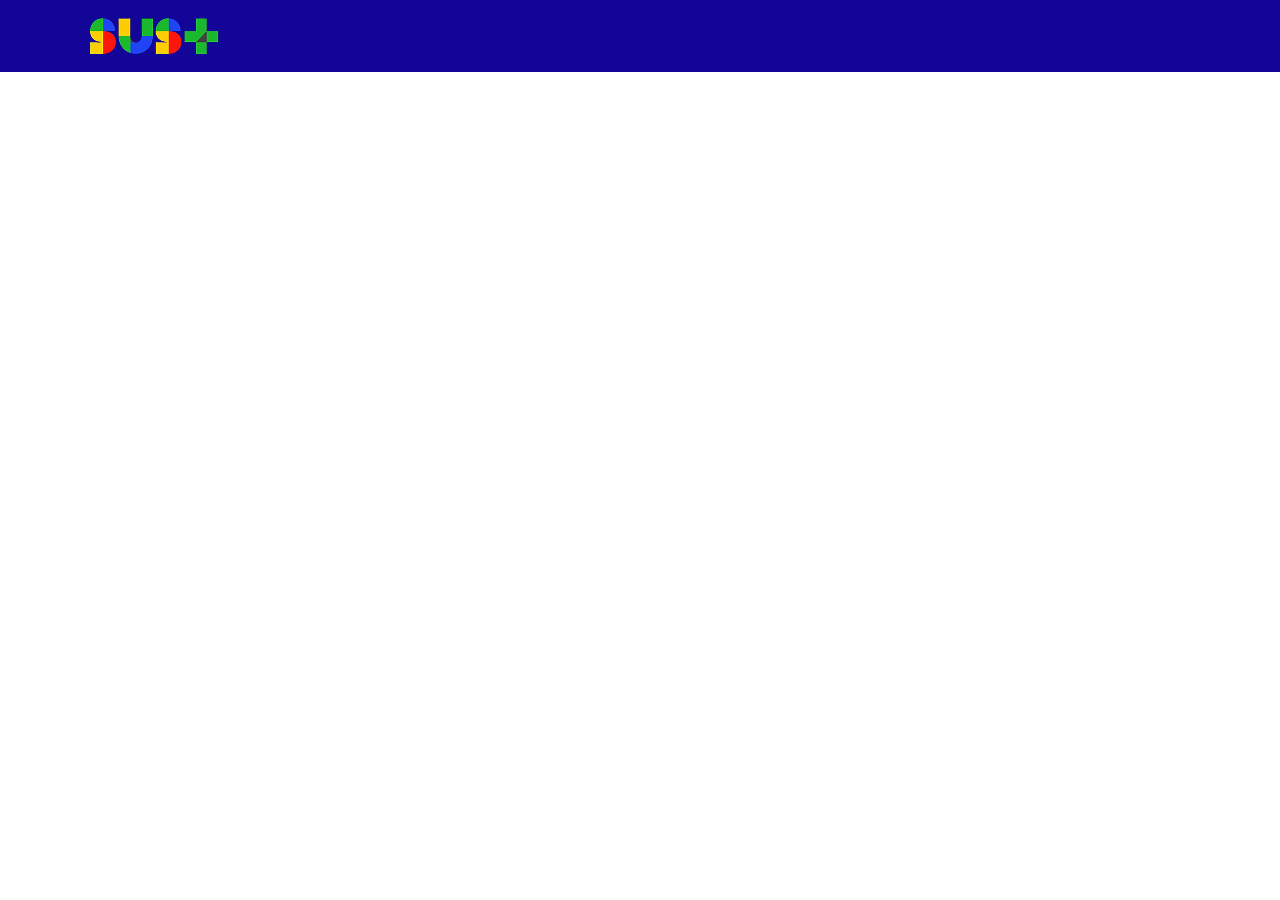
==== SUS-Plus/index.html @ 1199a369 "começando algumas coisas" ====
<!DOCTYPE html>
<html lang="pt-br">
    <head>
        <meta charset="UTF-8">
        <meta name="viewport" content="width=device-width, initial-scale=1.0">
        <title>SUS+</title>
        <link rel="stylesheet" href="CSS/style.css">
        <link href="https://cdn.jsdelivr.net/npm/bootstrap@5.3.8/dist/css/bootstrap.min.css" rel="stylesheet" integrity="sha384-sRIl4kxILFvY47J16cr9ZwB07vP4J8+LH7qKQnuqkuIAvNWLzeN8tE5YBujZqJLB" crossorigin="anonymous">
    </head>
    <body>
        <header>
            <div class="container">
                <div class="inicial">
                    <img src="resources/images/logo_sus 2.png" alt="logo-sus-plus">
                </div>
                <div class="login">
                    
                </div>
            </div>
        </header>
        <nav></nav>
        <main></main>
        <footer></footer>


        <script src="js/script.js"></script>
        <script src="https://cdn.jsdelivr.net/npm/bootstrap@5.3.8/dist/js/bootstrap.bundle.min.js" integrity="sha384-FKyoEForCGlyvwx9Hj09JcYn3nv7wiPVlz7YYwJrWVcXK/BmnVDxM+D2scQbITxI" crossorigin="anonymous"></script>
    </body>
</html>
---- SUS-Plus/CSS/style.css ----
* {
    margin: 0;
    padding: 0;
}

header {
    height: 8vh;
    width: 100%;
    background-color: #130598;
    display: flex;
    justify-content: center;
    align-items: center;
}

.inicial img{
    margin-left: 5px;
}
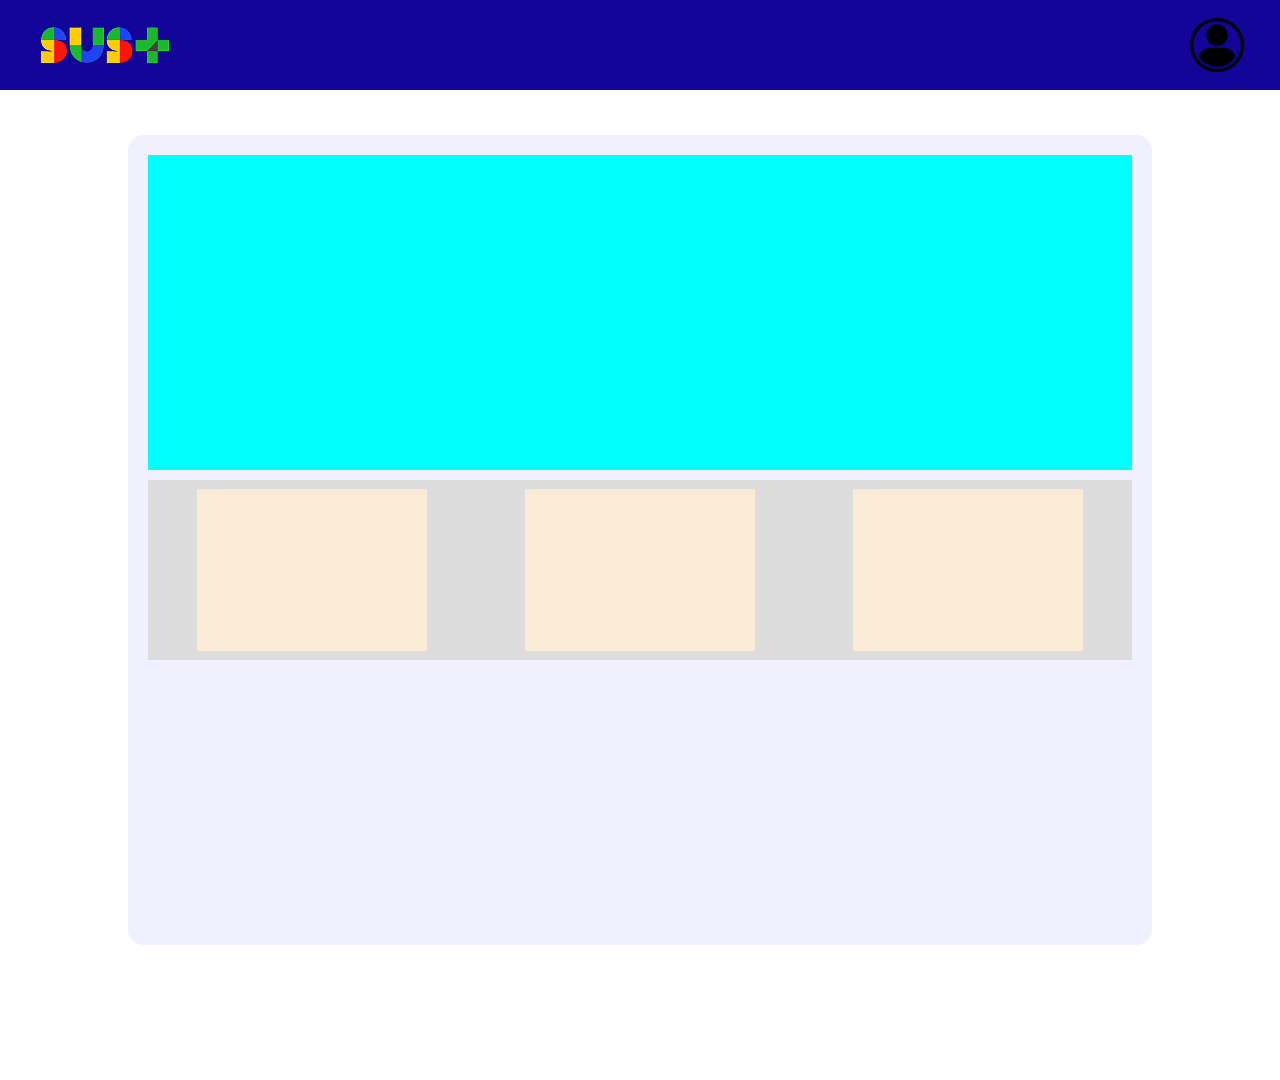
==== commit 5048b663: "Avanços no desenvolvimento de multiplas telas" ====
--- a/SUS-Plus/index.html
+++ b/SUS-Plus/index.html
@@ -5,21 +5,33 @@
         <meta name="viewport" content="width=device-width, initial-scale=1.0">
         <title>SUS+</title>
         <link rel="stylesheet" href="CSS/style.css">
+        <link rel="stylesheet" href="CSS/inicialstyle.css">
         <link href="https://cdn.jsdelivr.net/npm/bootstrap@5.3.8/dist/css/bootstrap.min.css" rel="stylesheet" integrity="sha384-sRIl4kxILFvY47J16cr9ZwB07vP4J8+LH7qKQnuqkuIAvNWLzeN8tE5YBujZqJLB" crossorigin="anonymous">
     </head>
     <body>
         <header>
-            <div class="container">
-                <div class="inicial">
-                    <img src="resources/images/logo_sus 2.png" alt="logo-sus-plus">
+            <div class="organizador">
+                <div class="inicial w-25 d-flex">
+                    <img height="80%" src="resources/images/logo_sus 2.png" alt="logo-sus-plus">
                 </div>
                 <div class="login">
-                    
+                    <a href="#"><img height="60px" src="resources/images/avatar.png" alt="login-user-photo"></a>
                 </div>
             </div>
         </header>
         <nav></nav>
-        <main></main>
+        <main>
+            <div class="conteudo">
+                <div class="anuncios">
+
+                </div>
+                <div class="concientizacao">
+                    <div class="opcaocons"></div>
+                    <div class="opcaocons"></div>
+                    <div class="opcaocons"></div>
+                </div>
+            </div>
+        </main>
         <footer></footer>
 
 
--- a/SUS-Plus/CSS/style.css
+++ b/SUS-Plus/CSS/style.css
@@ -3,15 +3,47 @@
     padding: 0;
 }
 
+body {
+    background-color: #dedefe;
+}
+
 header {
-    height: 8vh;
+    height: 10vh;
     width: 100%;
     background-color: #130598;
     display: flex;
+    flex-direction: row;
     justify-content: center;
     align-items: center;
+    position: fixed;
+    top: 0%;
+    left: 0%;
 }
 
 .inicial img{
     margin-left: 5px;
-}+}
+
+.inicial {
+    display: flex;
+    justify-content: space-between;
+
+}
+
+.organizador {
+    width: 100%;
+    display: flex;
+    justify-content: space-around;
+    align-items: center;
+    gap: 60%;
+}
+
+.conteudo {
+    background-color: #f0f0fe;
+    width: 80vw;
+    margin: 15vh auto;
+    height: 90vh;
+    border-radius: 15px;
+    padding: 20px;
+}
+
--- a/SUS-Plus/CSS/inicialstyle.css
+++ b/SUS-Plus/CSS/inicialstyle.css
@@ -0,0 +1,26 @@
+/*--- Aba Anuncios ---*/
+
+.anuncios {
+    width: 100%;
+    height: 35vh;
+    background-color: aqua;
+}
+
+
+/*--- Aba conscientização ---*/
+
+.concientizacao {
+    width: 100%;
+    height: 20vh;
+    background-color: gainsboro;
+    margin-top: 10px;
+    display: flex;
+    justify-content: space-around;
+    align-items: center;
+}
+
+.opcaocons {
+    width: 18vw;
+    height: 18vh;
+    background-color: antiquewhite;
+}
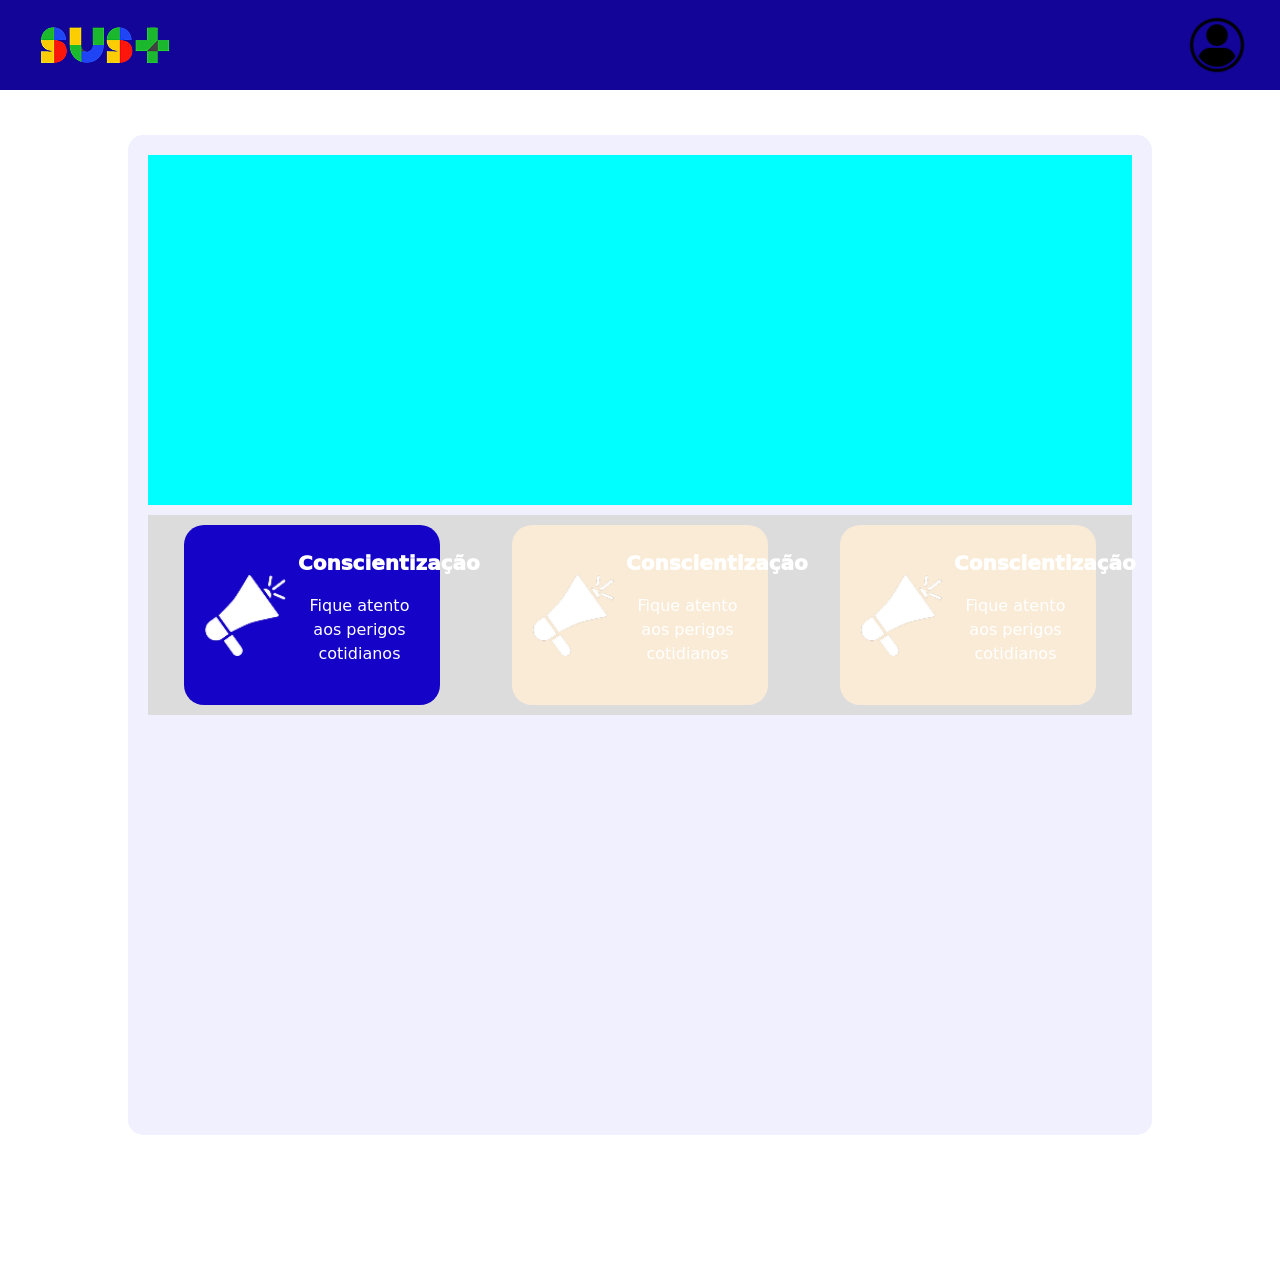
==== commit a80cb612: "Sincronização de trabalhos" ====
--- a/SUS-Plus/index.html
+++ b/SUS-Plus/index.html
@@ -26,9 +26,35 @@
 
                 </div>
                 <div class="concientizacao">
-                    <div class="opcaocons"></div>
-                    <div class="opcaocons"></div>
-                    <div class="opcaocons"></div>
+                    <a href="./conscientizacao.html" class="config_link" id="conscientizacao">
+                        <div class="opcaocons" id="cssid_opc1">
+                            <img src="resources/images/advertising.png" alt="advertising">
+                            <div class="central_info">
+                                <p class="title_cons">Conscientização</p>
+                                <p class="desc_cons">Fique atento aos perigos cotidianos</p>
+                            </div>
+                        </div>
+                    </a>
+                    <a href="#" class="config_link" id="conscientizacao">
+                        <div class="opcaocons" id="cssid_opc2">
+                            <img src="resources/images/advertising.png" alt="advertising">
+                            <div class="central_info">
+                                <p class="title_cons">Conscientização</p>
+                                <p class="desc_cons">Fique atento aos perigos cotidianos</p>
+                            </div>
+                        </div>
+                    </a>
+                    <a href="#" class="config_link" id="conscientizacao">
+                        <div class="opcaocons" id="cssid_opc3">
+                            <img src="resources/images/advertising.png" alt="advertising">
+                            <div class="central_info">
+                                <p class="title_cons">Conscientização</p>
+                                <p class="desc_cons">Fique atento aos perigos cotidianos</p>
+                            </div>
+                        </div>
+                    </a>
+                    
+                    
                 </div>
             </div>
         </main>
--- a/SUS-Plus/CSS/style.css
+++ b/SUS-Plus/CSS/style.css
@@ -42,7 +42,7 @@
     background-color: #f0f0fe;
     width: 80vw;
     margin: 15vh auto;
-    height: 90vh;
+    height: 1000px;
     border-radius: 15px;
     padding: 20px;
 }
--- a/SUS-Plus/CSS/inicialstyle.css
+++ b/SUS-Plus/CSS/inicialstyle.css
@@ -2,7 +2,7 @@
 
 .anuncios {
     width: 100%;
-    height: 35vh;
+    height: 350px;
     background-color: aqua;
 }
 
@@ -11,7 +11,7 @@
 
 .concientizacao {
     width: 100%;
-    height: 20vh;
+    height: 200px;
     background-color: gainsboro;
     margin-top: 10px;
     display: flex;
@@ -19,8 +19,42 @@
     align-items: center;
 }
 
+.config_link {
+    text-decoration: none;
+}
+
 .opcaocons {
-    width: 18vw;
-    height: 18vh;
+    width: 20vw;
+    height: 180px;
     background-color: antiquewhite;
+    border-radius: 20px;
+    display: flex;
+    flex-direction: row;
+    align-items: center;
+    justify-content: center;
+    gap: 10px;
+    padding: 5px;
+    transition: .4s;
+}
+
+.opcaocons img {
+    width: 85px;
+}
+
+#cssid_opc1 {
+    background-color: #1503c7;
+}
+
+.central_info {
+    width: 50%;
+    text-align: center;
+}
+
+.title_cons, .desc_cons {
+    color: white;
+}
+
+.title_cons {
+    font-weight: 1000;
+    font-size: 20px;
 }
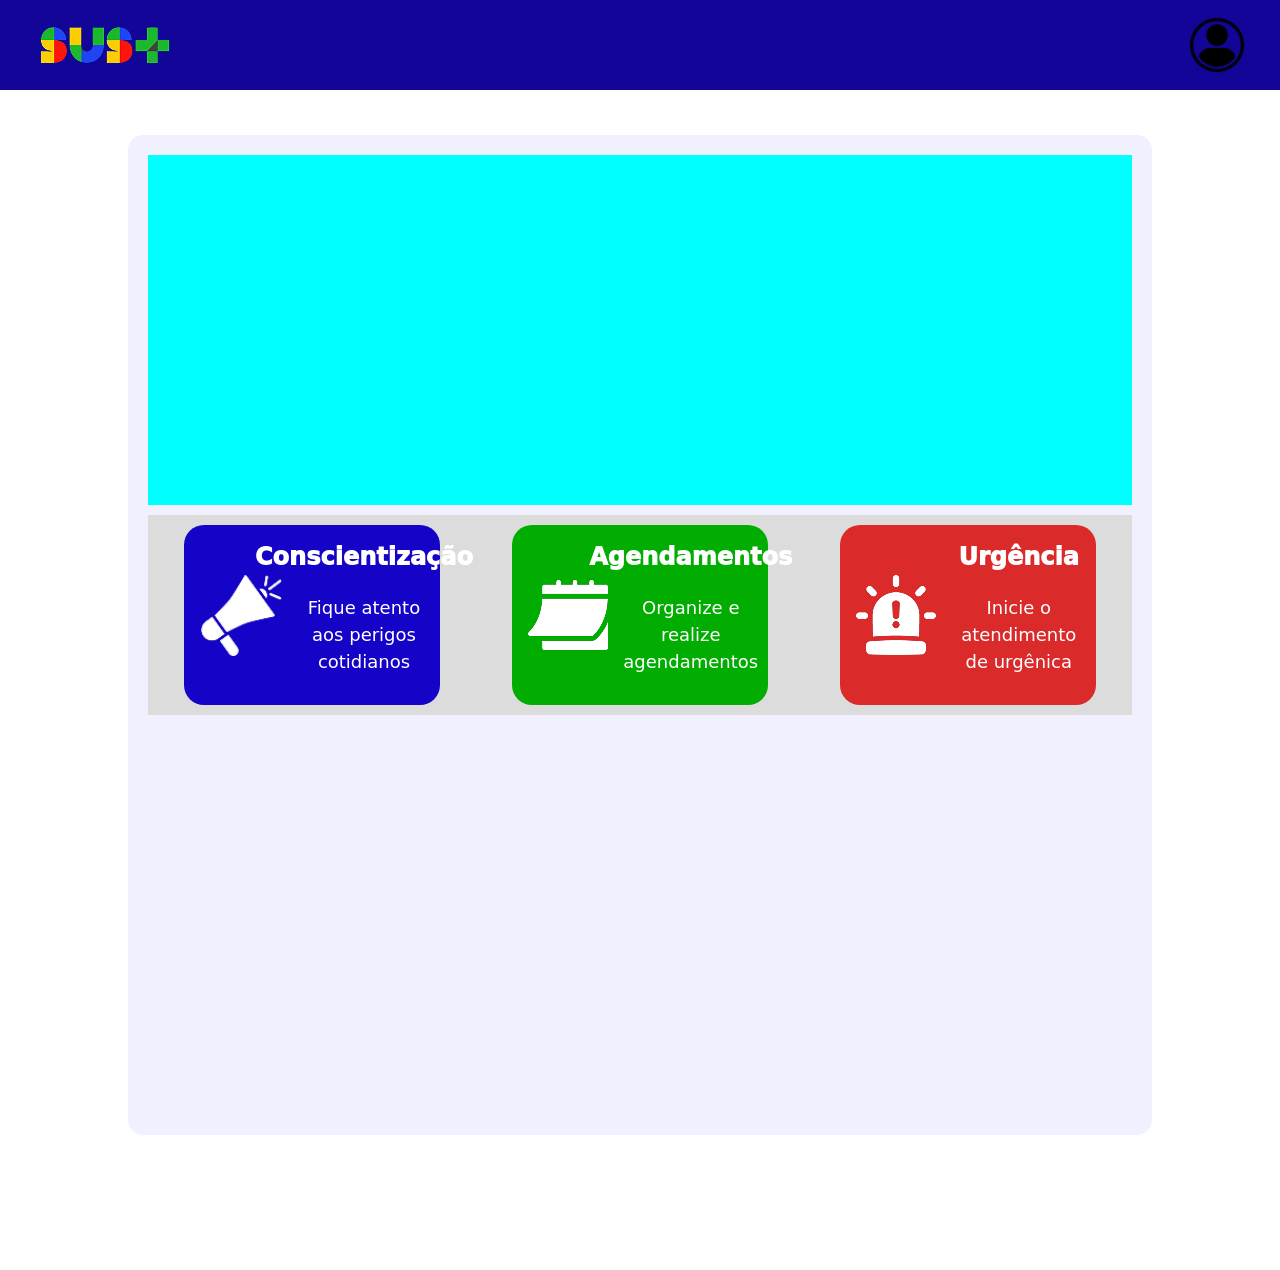
==== commit 24d8e45b: "Personalizaçcao da Conscientização" ====
--- a/SUS-Plus/index.html
+++ b/SUS-Plus/index.html
@@ -28,7 +28,7 @@
                 <div class="concientizacao">
                     <a href="./conscientizacao.html" class="config_link" id="conscientizacao">
                         <div class="opcaocons" id="cssid_opc1">
-                            <img src="resources/images/advertising.png" alt="advertising">
+                            <img class="icon_cons" src="resources/images/advertising.png" alt="advertising">
                             <div class="central_info">
                                 <p class="title_cons">Conscientização</p>
                                 <p class="desc_cons">Fique atento aos perigos cotidianos</p>
@@ -37,19 +37,19 @@
                     </a>
                     <a href="#" class="config_link" id="conscientizacao">
                         <div class="opcaocons" id="cssid_opc2">
-                            <img src="resources/images/advertising.png" alt="advertising">
+                            <img src="resources/images/calendar.png" alt="advertising">
                             <div class="central_info">
-                                <p class="title_cons">Conscientização</p>
-                                <p class="desc_cons">Fique atento aos perigos cotidianos</p>
+                                <p class="title_cons">Agendamentos</p>
+                                <p class="desc_cons">Organize e realize agendamentos</p>
                             </div>
                         </div>
                     </a>
                     <a href="#" class="config_link" id="conscientizacao">
                         <div class="opcaocons" id="cssid_opc3">
-                            <img src="resources/images/advertising.png" alt="advertising">
+                            <img src="resources/images/siren.png" alt="advertising">
                             <div class="central_info">
-                                <p class="title_cons">Conscientização</p>
-                                <p class="desc_cons">Fique atento aos perigos cotidianos</p>
+                                <p class="title_cons">Urgência</p>
+                                <p class="desc_cons">Inicie o atendimento de urgênica</p>
                             </div>
                         </div>
                     </a>
--- a/SUS-Plus/CSS/inicialstyle.css
+++ b/SUS-Plus/CSS/inicialstyle.css
@@ -30,14 +30,14 @@
     border-radius: 20px;
     display: flex;
     flex-direction: row;
+    flex-wrap: nowrap;
     align-items: center;
-    justify-content: center;
-    gap: 10px;
+    justify-content: space-around;
     padding: 5px;
     transition: .4s;
 }
 
-.opcaocons img {
+.icon_cons {
     width: 85px;
 }
 
@@ -45,16 +45,36 @@
     background-color: #1503c7;
 }
 
+#cssid_opc2 {
+    background-color: #00ad00;
+}
+
+#cssid_opc3 {
+    background-color: #da2a2a;
+}
+
 .central_info {
     width: 50%;
     text-align: center;
+    display: flex;
+    align-items: center;
+    flex-direction: column;
+    justify-content: center;
+    gap: 3px;
 }
 
 .title_cons, .desc_cons {
     color: white;
+    text-align: center;
 }
 
 .title_cons {
     font-weight: 1000;
-    font-size: 20px;
+    font-size: 24px;
+    display: inline;
+}
+
+.desc_cons {
+    font-weight: 500;
+    font-size: 18px;
 }
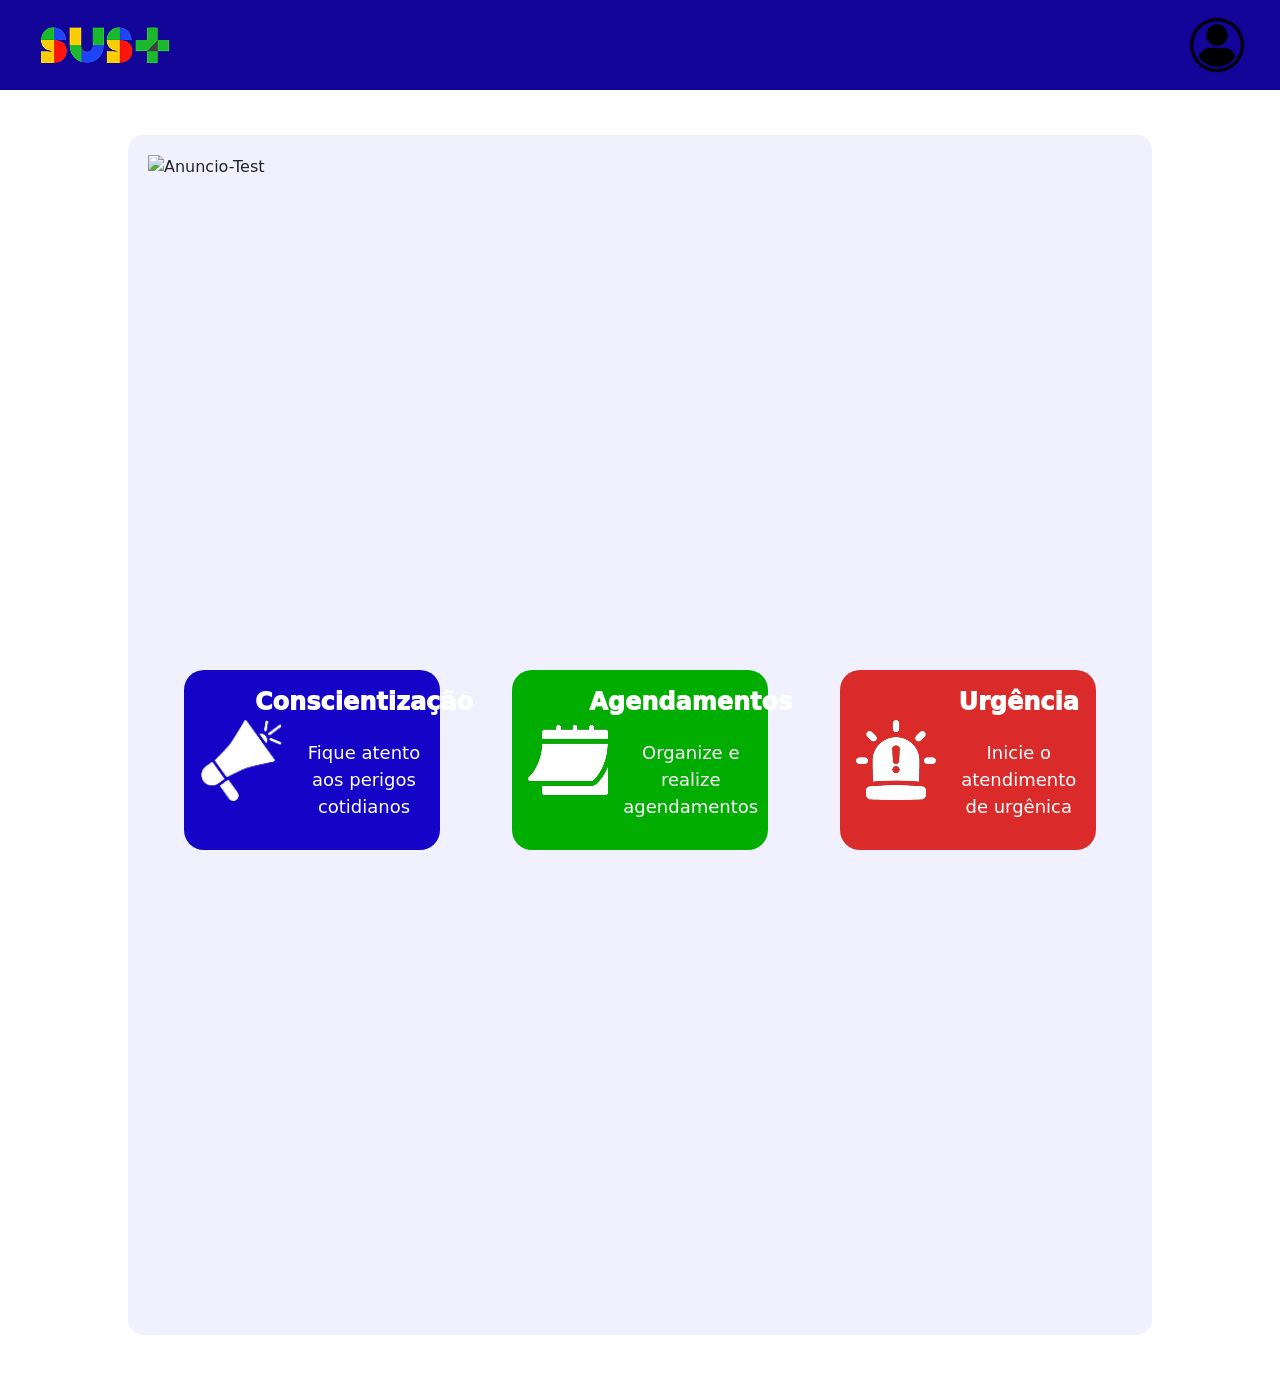
==== commit 5f3f2b7a: "Alterações e edições" ====
--- a/SUS-Plus/index.html
+++ b/SUS-Plus/index.html
@@ -24,6 +24,7 @@
             <div class="conteudo">
                 <div class="anuncios">
 
+                    <img src="resources/images/Group 20.png" alt="Anuncio-Test">
                 </div>
                 <div class="concientizacao">
                     <a href="./conscientizacao.html" class="config_link" id="conscientizacao">
@@ -53,8 +54,18 @@
                             </div>
                         </div>
                     </a>
-                    
-                    
+                </div>
+                <div class="agenda_resumo">
+                    <div class="calendario">
+                        <div class="head_resumo" id="r_cal">
+
+                        </div>
+                    </div>
+                    <div class="agenda">
+                        <div class="head_resumo" id="r_age">
+
+                        </div>
+                    </div>
                 </div>
             </div>
         </main>
--- a/SUS-Plus/CSS/style.css
+++ b/SUS-Plus/CSS/style.css
@@ -15,7 +15,7 @@
     flex-direction: row;
     justify-content: center;
     align-items: center;
-    position: fixed;
+    position: sticky;
     top: 0%;
     left: 0%;
 }
@@ -41,8 +41,8 @@
 .conteudo {
     background-color: #f0f0fe;
     width: 80vw;
-    margin: 15vh auto;
-    height: 1000px;
+    margin: 5vh auto;
+    height: 1200px;
     border-radius: 15px;
     padding: 20px;
 }
--- a/SUS-Plus/CSS/inicialstyle.css
+++ b/SUS-Plus/CSS/inicialstyle.css
@@ -2,8 +2,15 @@
 
 .anuncios {
     width: 100%;
-    height: 350px;
-    background-color: aqua;
+    height: 55vh;
+    display: flex;
+    align-items: center;
+    justify-content: center;
+}
+
+.anuncios img {
+    height: 100%;
+    width: 100%;
 }
 
 
@@ -12,7 +19,6 @@
 .concientizacao {
     width: 100%;
     height: 200px;
-    background-color: gainsboro;
     margin-top: 10px;
     display: flex;
     justify-content: space-around;
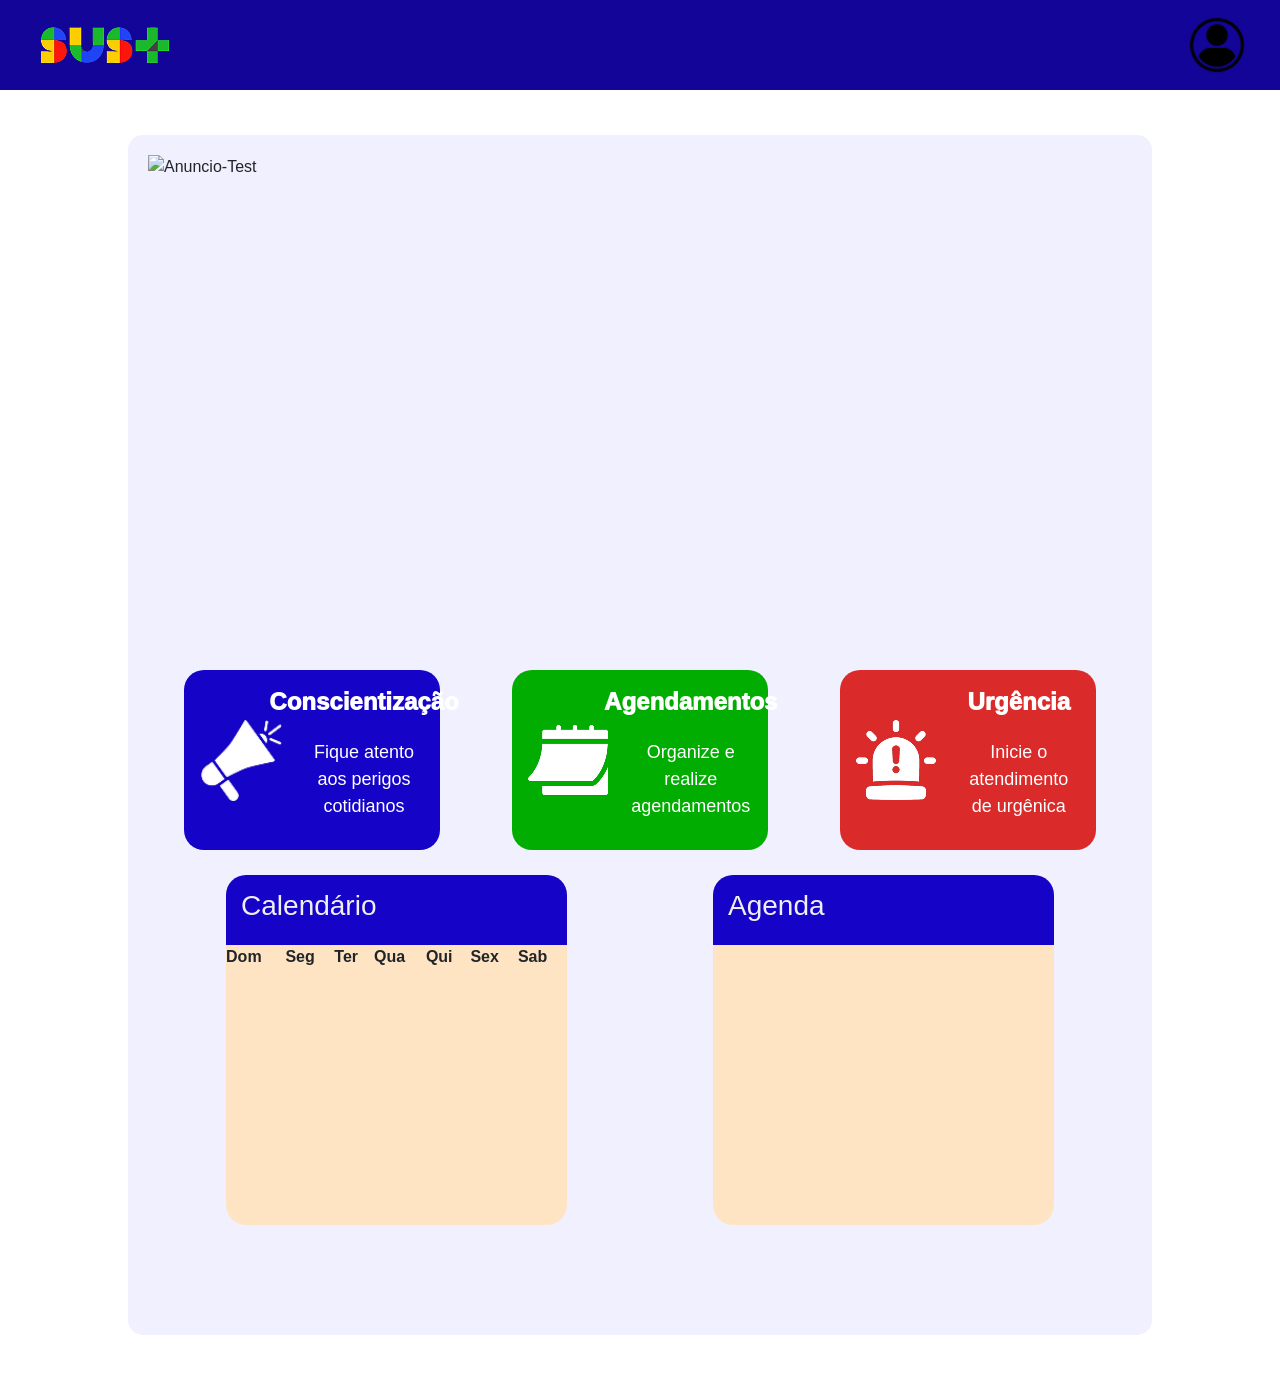
==== commit 3cc70539: "Construção inicial do Calendario e da Agenda + Estilizações e Animações" ====
--- a/SUS-Plus/index.html
+++ b/SUS-Plus/index.html
@@ -27,7 +27,7 @@
                     <img src="resources/images/Group 20.png" alt="Anuncio-Test">
                 </div>
                 <div class="concientizacao">
-                    <a href="./conscientizacao.html" class="config_link" id="conscientizacao">
+                    <a href="./conscientizacao/" class="config_link" id="conscientizacao">
                         <div class="opcaocons" id="cssid_opc1">
                             <img class="icon_cons" src="resources/images/advertising.png" alt="advertising">
                             <div class="central_info">
@@ -36,7 +36,7 @@
                             </div>
                         </div>
                     </a>
-                    <a href="#" class="config_link" id="conscientizacao">
+                    <a href="agendamento/" class="config_link" id="agendamento">
                         <div class="opcaocons" id="cssid_opc2">
                             <img src="resources/images/calendar.png" alt="advertising">
                             <div class="central_info">
@@ -45,7 +45,7 @@
                             </div>
                         </div>
                     </a>
-                    <a href="#" class="config_link" id="conscientizacao">
+                    <a href="agendamento/urgencia/" class="config_link" id="urgencia">
                         <div class="opcaocons" id="cssid_opc3">
                             <img src="resources/images/siren.png" alt="advertising">
                             <div class="central_info">
@@ -56,15 +56,31 @@
                     </a>
                 </div>
                 <div class="agenda_resumo">
-                    <div class="calendario">
+                    <div class="age_cal" id="calendario_id">
                         <div class="head_resumo" id="r_cal">
-
+                            <h3 class="nome_resumo">Calendário</h3>
+                            <h4 id="mes_resumo"></h4>
                         </div>
+                        <table id="calendario">
+                            <thead>
+                                <th>Dom</th>
+                                <th>Seg</th>
+                                <th>Ter</th>
+                                <th>Qua</th>
+                                <th>Qui</th>
+                                <th>Sex</th>
+                                <th>Sab</th>
+                            </thead>
+                            <tbody id="dias_resumo">
+                                <!-- Tudo aqui é gerado via Javascript -->
+                            </tbody>
+                        </table>
                     </div>
-                    <div class="agenda">
+                    <div class="age_cal" id="agenda_id">
                         <div class="head_resumo" id="r_age">
-
+                            <h3 class="nome_resumo">Agenda</h3>
                         </div>
+                        <ul class="agendamento"></ul>
                     </div>
                 </div>
             </div>
--- a/SUS-Plus/CSS/style.css
+++ b/SUS-Plus/CSS/style.css
@@ -1,6 +1,7 @@
 * {
     margin: 0;
     padding: 0;
+    font-family: Arial, Helvetica, sans-serif;
 }
 
 body {
--- a/SUS-Plus/CSS/inicialstyle.css
+++ b/SUS-Plus/CSS/inicialstyle.css
@@ -43,6 +43,14 @@
     transition: .4s;
 }
 
+.opcaocons:hover {
+    box-shadow: 0 4px 8px gray;
+}
+
+.opcaocons:active {
+    transform: translateY(1px);
+}
+
 .icon_cons {
     width: 85px;
 }
@@ -83,4 +91,46 @@
 .desc_cons {
     font-weight: 500;
     font-size: 18px;
-}+}
+
+/*--- Aba Agenda Resumo ---*/
+
+.agenda_resumo {
+    height: 40vh;
+    width: 100%;
+    margin-top: 10px;
+    padding: 5px;
+    display: flex;
+    flex-direction: row;
+    justify-content: space-around;
+}
+
+.age_cal {
+    background-color: bisque;
+    width: 35%;
+    height: 100%;
+    border-radius: 20px;
+    display: flex;
+    flex-direction: column;
+    flex-wrap: nowrap;
+
+}
+
+.age_cal .head_resumo {
+    width: 100%;
+    background-color: #1503c7;
+    height: 20%;
+    border-top-left-radius: 20px;
+    border-top-right-radius: 20px;
+    display: flex;
+    align-items: center;
+    justify-content: space-between;
+    padding: 0 15px;
+}
+
+.head_resumo .nome_resumo {
+    color: #efefef;
+    text-align: left;
+    font-family: Arial, Helvetica, sans-serif;
+}
+
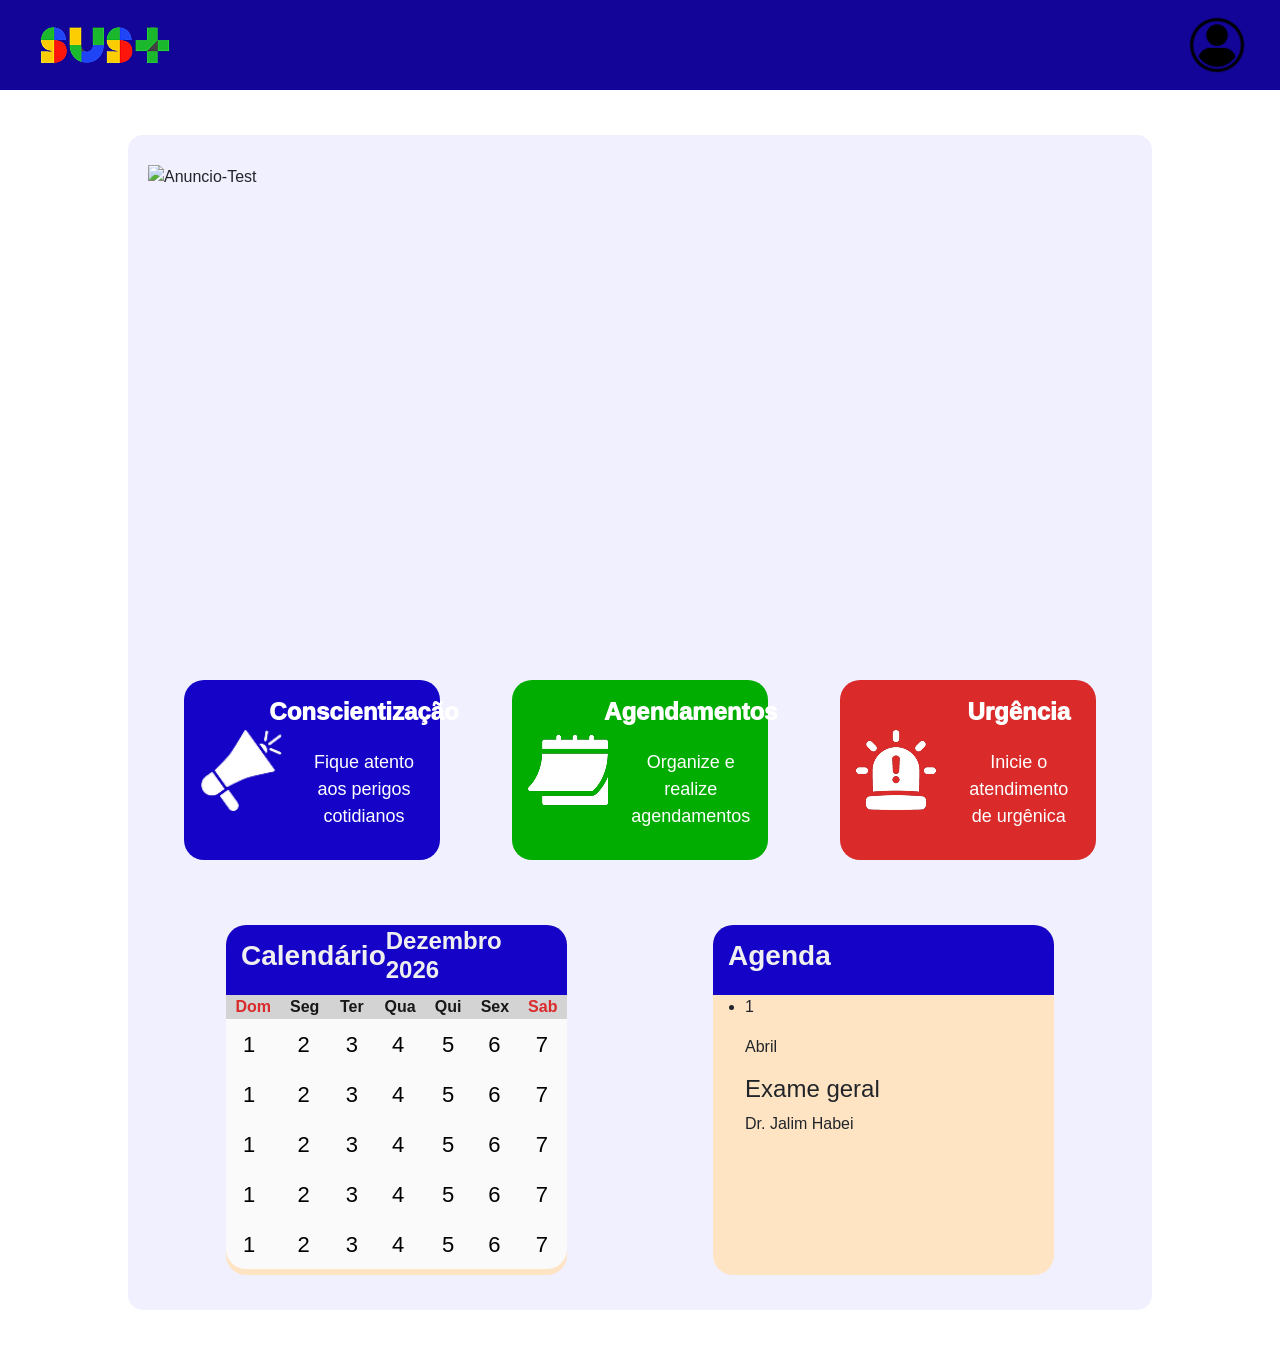
==== commit 5bb6e724: "Sincronização de códigos" ====
--- a/SUS-Plus/index.html
+++ b/SUS-Plus/index.html
@@ -63,16 +63,64 @@
                         </div>
                         <table id="calendario">
                             <thead>
-                                <th>Dom</th>
-                                <th>Seg</th>
-                                <th>Ter</th>
-                                <th>Qua</th>
-                                <th>Qui</th>
-                                <th>Sex</th>
-                                <th>Sab</th>
+                                <tr id="dias_semana">
+                                    <th class="final_semana_head">Dom</th>
+                                    <th>Seg</th>
+                                    <th>Ter</th>
+                                    <th>Qua</th>
+                                    <th>Qui</th>
+                                    <th>Sex</th>
+                                    <th class="final_semana_head">Sab</th>
+                                </tr>
                             </thead>
                             <tbody id="dias_resumo">
                                 <!-- Tudo aqui é gerado via Javascript -->
+                                 <!-- Itens de teste -->
+                                <tr>
+                                    <td>1</td>
+                                    <td>2</td>
+                                    <td>3</td>
+                                    <td>4</td>
+                                    <td>5</td>
+                                    <td>6</td>
+                                    <td>7</td>
+                                </tr>
+                                <tr>
+                                    <td>1</td>
+                                    <td>2</td>
+                                    <td>3</td>
+                                    <td>4</td>
+                                    <td>5</td>
+                                    <td>6</td>
+                                    <td>7</td>
+                                </tr>
+                                <tr>
+                                    <td>1</td>
+                                    <td>2</td>
+                                    <td>3</td>
+                                    <td>4</td>
+                                    <td>5</td>
+                                    <td>6</td>
+                                    <td>7</td>
+                                </tr>
+                                <tr>
+                                    <td>1</td>
+                                    <td>2</td>
+                                    <td>3</td>
+                                    <td>4</td>
+                                    <td>5</td>
+                                    <td>6</td>
+                                    <td>7</td>
+                                </tr>
+                                <tr class="ultima_semana">
+                                    <td class="dia_esquerdo">1</td>
+                                    <td>2</td>
+                                    <td>3</td>
+                                    <td>4</td>
+                                    <td>5</td>
+                                    <td>6</td>
+                                    <td class="dia_direito">7</td>
+                                </tr>
                             </tbody>
                         </table>
                     </div>
@@ -80,7 +128,19 @@
                         <div class="head_resumo" id="r_age">
                             <h3 class="nome_resumo">Agenda</h3>
                         </div>
-                        <ul class="agendamento"></ul>
+                        <ul class="agendamento">
+                            <li>
+                                <div class="data_agenda">
+                                    <p class="dia_agenda">1</p>
+                                    <p class="mes_agenda">Abril</p>
+                                </div>
+                                <div class="detalhes_agenda_resumo">
+                                    <h4 class="nome_evento">Exame geral</h4>
+                                    <p class="doutor_agenda">Dr. Jalim Habei</p>
+                                </div>
+                            </li>
+                            
+                        </ul>
                     </div>
                 </div>
             </div>
--- a/SUS-Plus/CSS/style.css
+++ b/SUS-Plus/CSS/style.css
@@ -43,8 +43,8 @@
     background-color: #f0f0fe;
     width: 80vw;
     margin: 5vh auto;
-    height: 1200px;
+    height: fit-content;
     border-radius: 15px;
-    padding: 20px;
+    padding: 30px 20px;
 }
 
--- a/SUS-Plus/CSS/inicialstyle.css
+++ b/SUS-Plus/CSS/inicialstyle.css
@@ -98,7 +98,7 @@
 .agenda_resumo {
     height: 40vh;
     width: 100%;
-    margin-top: 10px;
+    margin-top: 50px;
     padding: 5px;
     display: flex;
     flex-direction: row;
@@ -128,9 +128,44 @@
     padding: 0 15px;
 }
 
-.head_resumo .nome_resumo {
+.head_resumo .nome_resumo, #mes_resumo {
     color: #efefef;
     text-align: left;
     font-family: Arial, Helvetica, sans-serif;
+    font-weight: 600;
 }
 
+/*--- Calendário ---*/
+
+#dias_semana {
+    text-align: center;
+    background-color: lightgray;
+    color: #171717
+}
+
+.final_semana_head {
+    color: #da2a2a;
+}
+
+#dias_resumo {
+    height: 100%;
+    width: 100%;
+}
+
+#dias_resumo tr td {
+    color: #000;
+    background-color: #fafafa;
+    width: 8%;
+    height: 10%;
+    padding: 2.5% 5%;
+    text-align: start;
+    font-size: 22px;
+}
+
+.dia_esquerdo {
+    border-bottom-left-radius: 20px;
+}
+
+.dia_direito {
+    border-bottom-right-radius: 20px;
+}
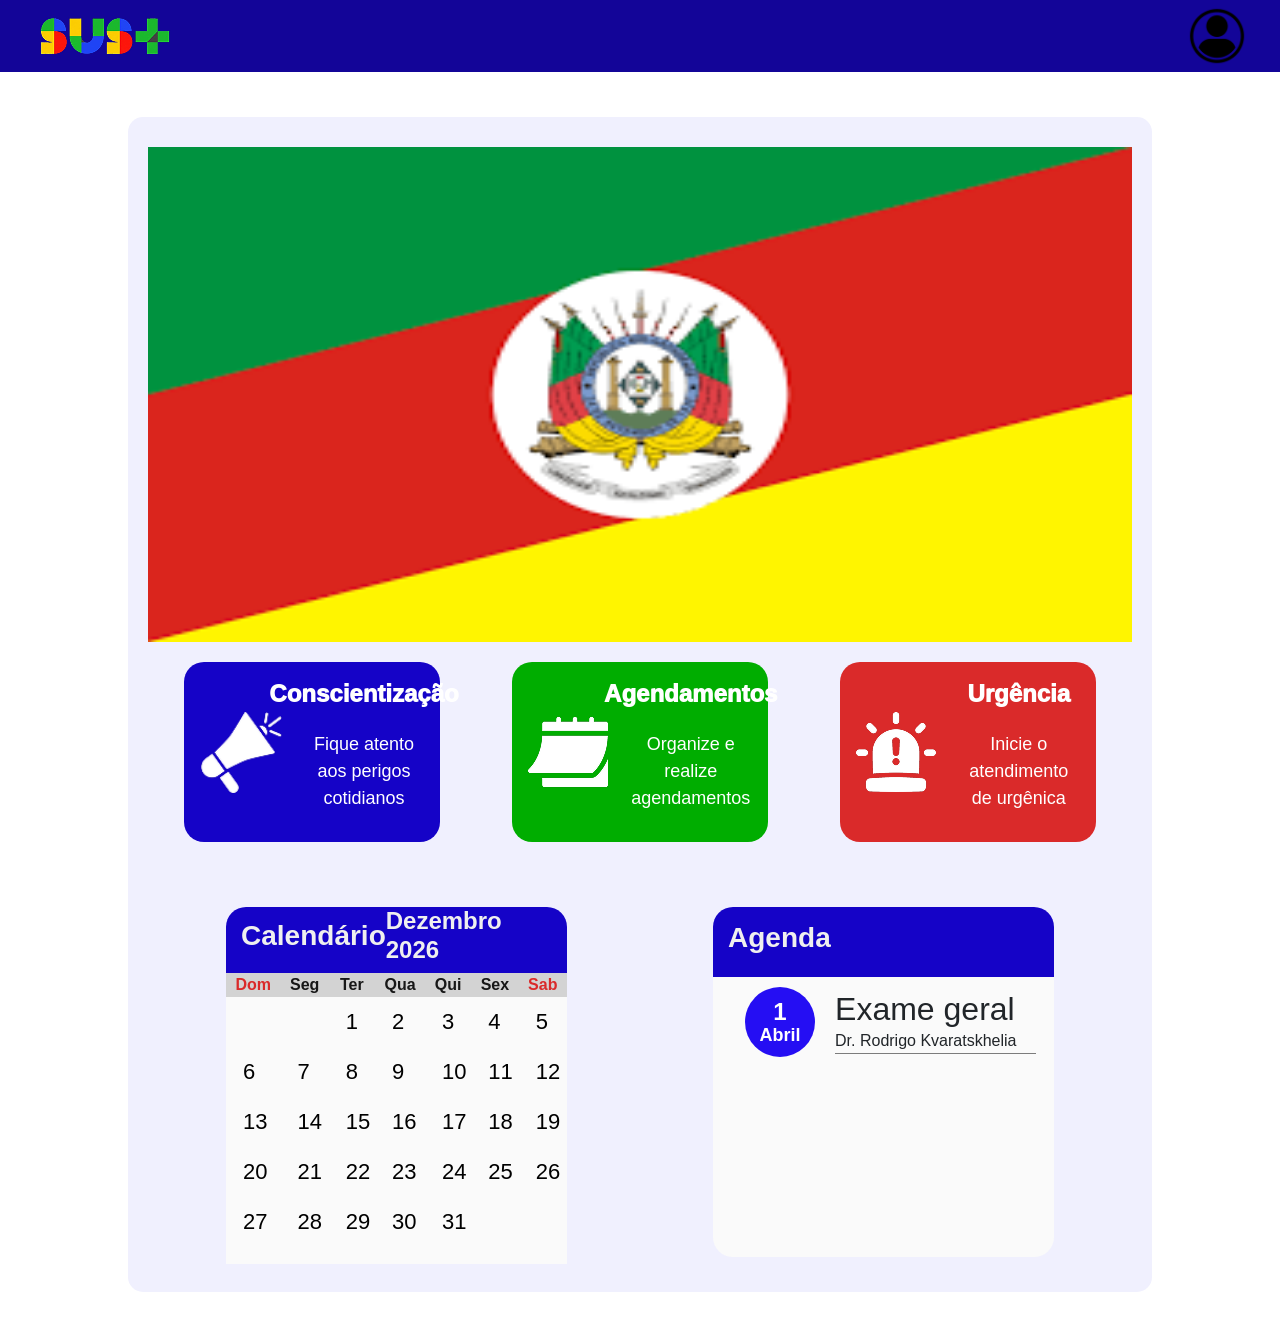
==== commit b8d8b19e: "Sincronização do Calendário e correções gerais" ====
--- a/SUS-Plus/index.html
+++ b/SUS-Plus/index.html
@@ -23,8 +23,7 @@
         <main>
             <div class="conteudo">
                 <div class="anuncios">
-
-                    <img src="resources/images/Group 20.png" alt="Anuncio-Test">
+                    <img src="resources/images/rs.png" alt="Anuncio-Test">
                 </div>
                 <div class="concientizacao">
                     <a href="./conscientizacao/" class="config_link" id="conscientizacao">
@@ -76,50 +75,7 @@
                             <tbody id="dias_resumo">
                                 <!-- Tudo aqui é gerado via Javascript -->
                                  <!-- Itens de teste -->
-                                <tr>
-                                    <td>1</td>
-                                    <td>2</td>
-                                    <td>3</td>
-                                    <td>4</td>
-                                    <td>5</td>
-                                    <td>6</td>
-                                    <td>7</td>
-                                </tr>
-                                <tr>
-                                    <td>1</td>
-                                    <td>2</td>
-                                    <td>3</td>
-                                    <td>4</td>
-                                    <td>5</td>
-                                    <td>6</td>
-                                    <td>7</td>
-                                </tr>
-                                <tr>
-                                    <td>1</td>
-                                    <td>2</td>
-                                    <td>3</td>
-                                    <td>4</td>
-                                    <td>5</td>
-                                    <td>6</td>
-                                    <td>7</td>
-                                </tr>
-                                <tr>
-                                    <td>1</td>
-                                    <td>2</td>
-                                    <td>3</td>
-                                    <td>4</td>
-                                    <td>5</td>
-                                    <td>6</td>
-                                    <td>7</td>
-                                </tr>
-                                <tr class="ultima_semana">
-                                    <td class="dia_esquerdo">1</td>
-                                    <td>2</td>
-                                    <td>3</td>
-                                    <td>4</td>
-                                    <td>5</td>
-                                    <td>6</td>
-                                    <td class="dia_direito">7</td>
+                               
                                 </tr>
                             </tbody>
                         </table>
@@ -135,8 +91,8 @@
                                     <p class="mes_agenda">Abril</p>
                                 </div>
                                 <div class="detalhes_agenda_resumo">
-                                    <h4 class="nome_evento">Exame geral</h4>
-                                    <p class="doutor_agenda">Dr. Jalim Habei</p>
+                                    <h2 class="nome_evento">Exame geral</h2>
+                                    <p class="doutor_agenda">Dr. Rodrigo Kvaratskhelia</p>
                                 </div>
                             </li>
                             
--- a/SUS-Plus/CSS/style.css
+++ b/SUS-Plus/CSS/style.css
@@ -9,7 +9,7 @@
 }
 
 header {
-    height: 10vh;
+    height: 8vh;
     width: 100%;
     background-color: #130598;
     display: flex;
--- a/SUS-Plus/CSS/inicialstyle.css
+++ b/SUS-Plus/CSS/inicialstyle.css
@@ -106,14 +106,13 @@
 }
 
 .age_cal {
-    background-color: bisque;
+    background-color: #fafafa;
     width: 35%;
     height: 100%;
     border-radius: 20px;
     display: flex;
     flex-direction: column;
     flex-wrap: nowrap;
-
 }
 
 .age_cal .head_resumo {
@@ -169,3 +168,69 @@
 .dia_direito {
     border-bottom-right-radius: 20px;
 }
+
+/*--- Agenda ---*/
+
+.agendamento {
+    display: flex;
+    flex-direction: column;
+    gap: 5px;
+    padding-top: 10px;
+}
+
+.agendamento>li {
+    list-style: none;
+    display: flex;
+    justify-content: left;
+    align-items: center;
+    gap: 20px;
+}
+
+.data_agenda * {
+    margin: 0;
+    padding: 0;
+}
+
+.data_agenda {
+    width: 70px;
+    height: 70px;
+    display: flex;
+    flex-direction: column;
+    align-items: center;
+    justify-content: center;
+    text-align: center;
+    padding: 10px;
+    background-color: #250ef3;
+    color: white;
+    font-family: 'Courier New', Courier, monospace;
+    border-radius: 50%;
+    gap: 5px;
+    line-height: 0.9;
+}
+
+.dia_agenda {
+    font-weight: 700;
+    font-size: 24px;
+    display: inline;
+    max-height: fit-content;
+}
+
+.mes_agenda {
+    font-weight: 600;
+    font-size: 18px;
+    display: inline;
+    max-height: fit-content;
+}
+
+.detalhes_agenda_resumo * {
+    margin: 0;
+    padding: 0;
+}
+
+.detalhes_agenda_resumo {
+    display: flex;
+    flex-direction: column;
+    border-bottom: 1px solid rgba(0,0,0,0.5);
+    width: 65%;
+    justify-content: center;
+}
